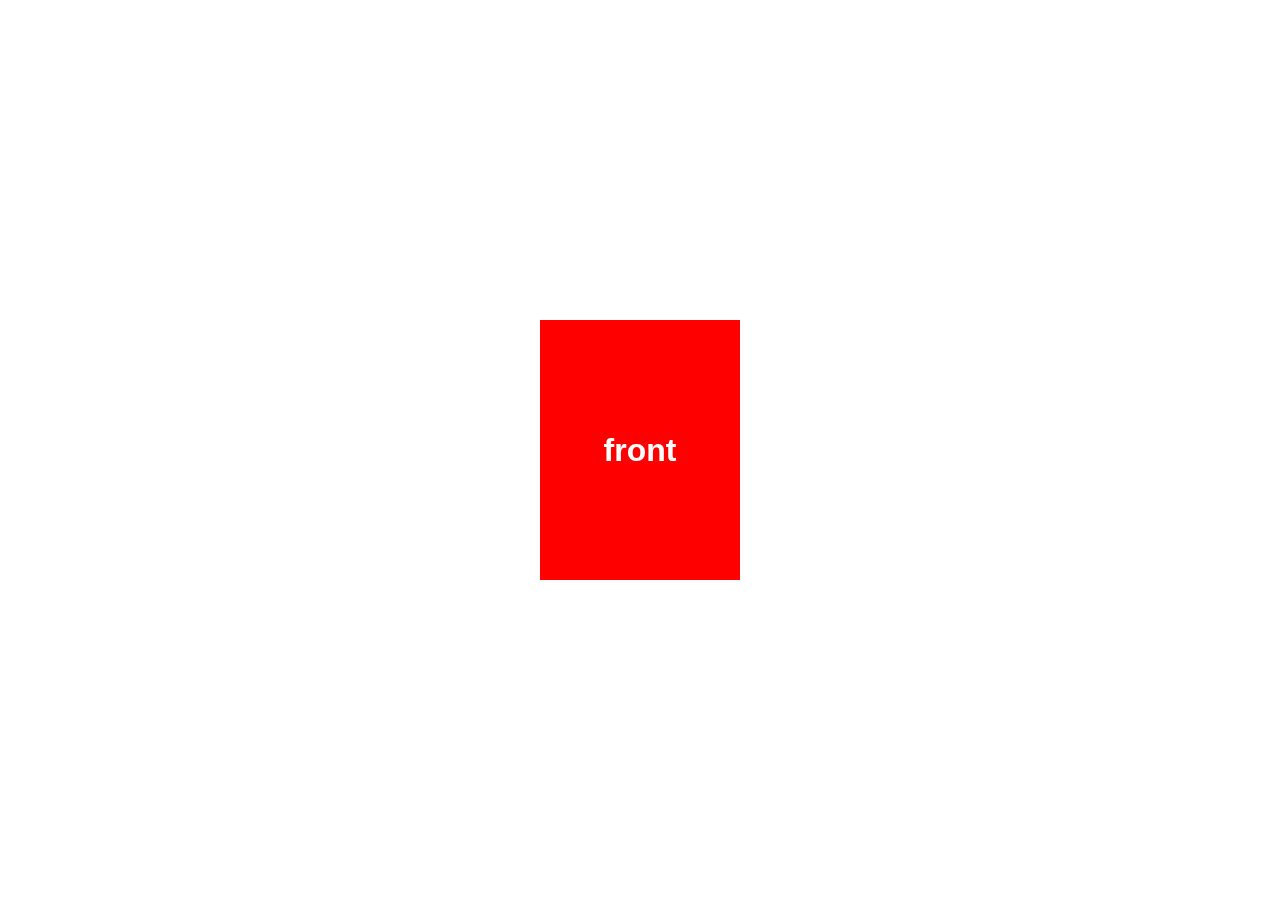
==== card-flip/index.html @ 31f1d0eb "Card flip complete" ====
<!DOCTYPE html>
<html lang="en">
<head>
  <meta charset="UTF-8">
  <meta name="viewport" content="width=device-width, initial-scale=1.0">
  <meta http-equiv="X-UA-Compatible" content="ie=edge">
  <link rel="stylesheet" href="style.css">
  <title>Card Flip</title>
</head>
<body>
  <div class="scene">
    <div class="card">
      <div class="card__face card__face--front">front</div>
      <div class="card__face card__face--back">back</div>
    </div>
  </div>
  <script src="main.js"></script>
</body>
</html>
---- card-flip/style.css ----
* {
  margin: 0;
  padding: 0;
  box-sizing: border-box;
}

html, body {
  height: 100%;
  width: 100%;
}

body {
  display: flex;
  justify-content: center;
  align-items: center;
}

.scene {
  width: 200px;
  height: 260px;
  perspective: 600px;
}

.card {
  width: 100%;
  height: 100%;
  position: relative;
  transition: transform 1s;
  transform-style: preserve-3d;
  transform-origin: center right;
}

.card__face {
  position: absolute;
  height: 100%;
  width: 100%;
  backface-visibility: hidden;
  color: white;
  font-family: sans-serif;
  font-size: 2rem;
  font-weight: bold;
  display: flex;
  justify-content: center;
  align-items: center;
  cursor: pointer;
}

.card__face--front {
  background: red;
}

.card__face--back {
  background: blue;
  transform: rotateY( 180deg );
}

.card.is-flipped {
  transform: translateX(-100%) rotateY(-180deg);
}
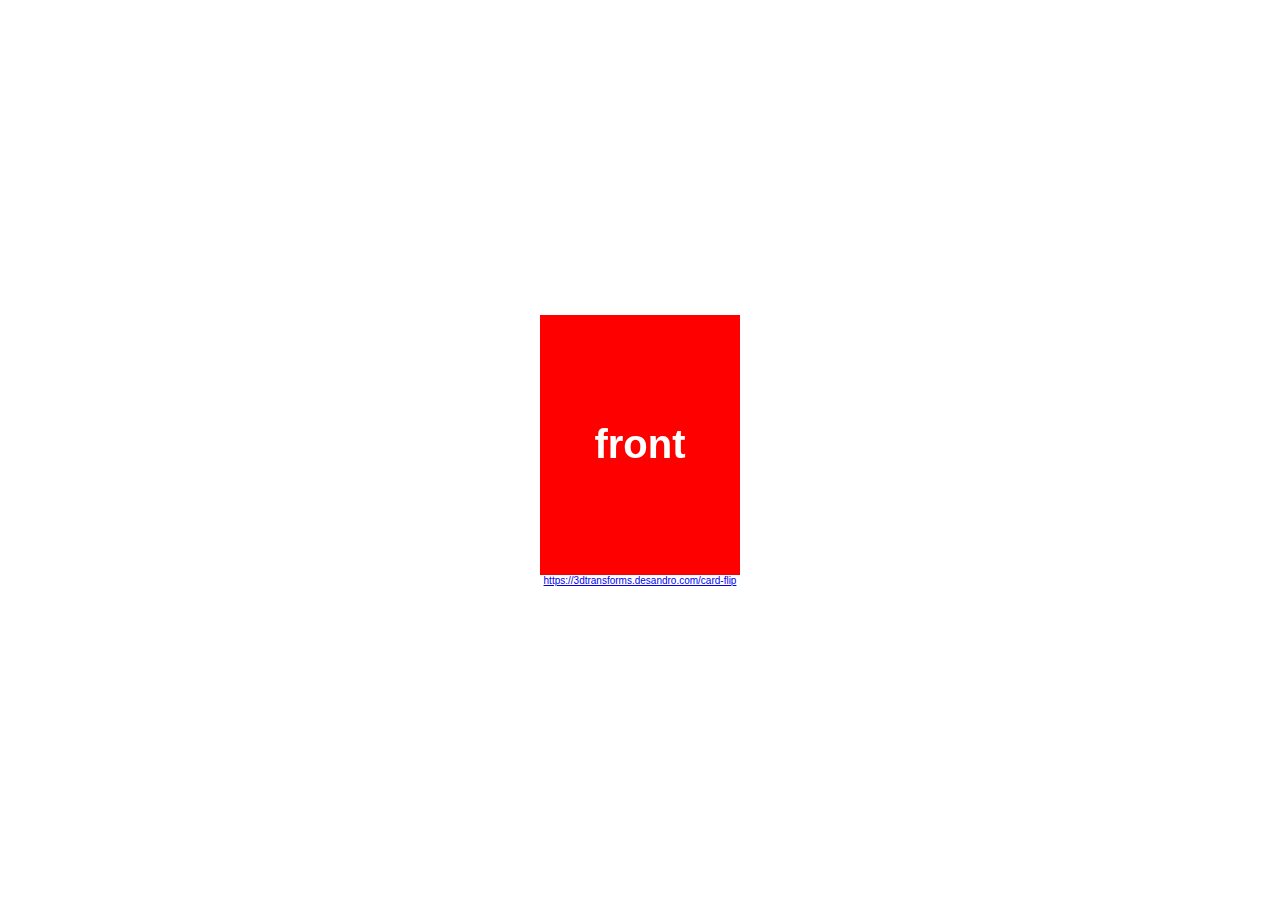
==== commit 2e013494: "box complete" ====
--- a/card-flip/index.html
+++ b/card-flip/index.html
@@ -14,6 +14,9 @@
       <div class="card__face card__face--back">back</div>
     </div>
   </div>
+  <a href="https://3dtransforms.desandro.com/card-flip">https://3dtransforms.desandro.com/card-flip</a>
   <script src="main.js"></script>
 </body>
-</html>+</html>
+
+<!-- https://3dtransforms.desandro.com/card-flip -->--- a/card-flip/style.css
+++ b/card-flip/style.css
@@ -1,18 +1,25 @@
+:root {
+  font-size: 10px;
+}
+
 * {
   margin: 0;
   padding: 0;
   box-sizing: border-box;
 }
 
-html, body {
+html,
+body {
+  width: 100%;
   height: 100%;
-  width: 100%;
 }
 
 body {
   display: flex;
+  flex-direction: column;
   justify-content: center;
   align-items: center;
+  font-family: sans-serif;
 }
 
 .scene {
@@ -37,7 +44,7 @@
   backface-visibility: hidden;
   color: white;
   font-family: sans-serif;
-  font-size: 2rem;
+  font-size: 4rem;
   font-weight: bold;
   display: flex;
   justify-content: center;
@@ -56,4 +63,6 @@
 
 .card.is-flipped {
   transform: translateX(-100%) rotateY(-180deg);
-}+}
+
+/* https://3dtransforms.desandro.com/card-flip */